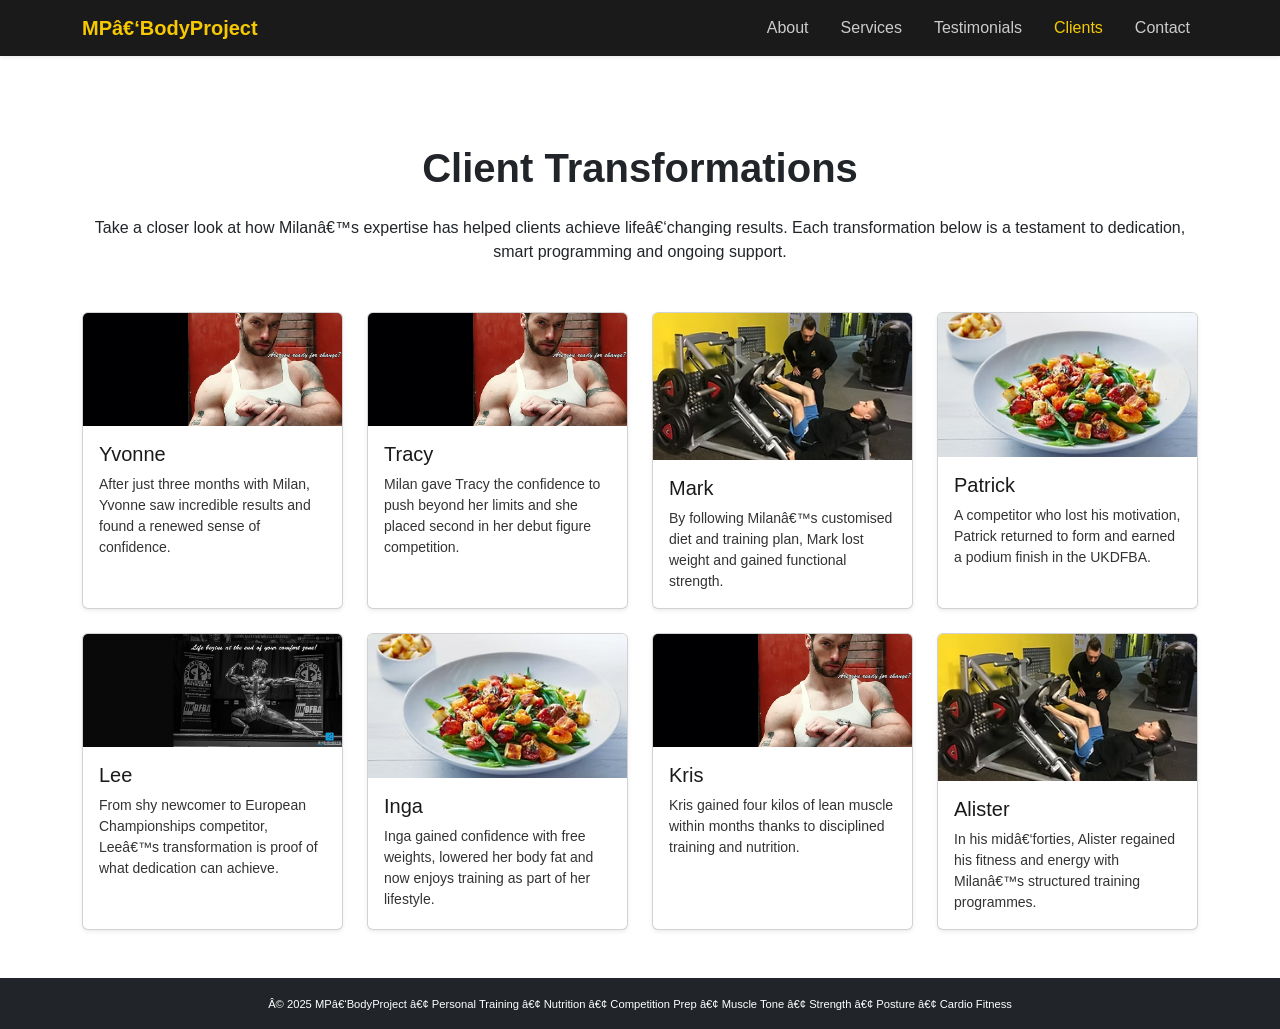
==== clients.html @ f29e5ad8 "first commit" ====
<!DOCTYPE html>
<html lang="en">
<head>
    <meta charset="UTF‑8">
    <meta name="viewport" content="width=device-width, initial-scale=1">
    <title>Client Transformations – MP‑BodyProject</title>
    <!-- Bootstrap CSS -->
    <link href="https://cdn.jsdelivr.net/npm/bootstrap@5.3.2/dist/css/bootstrap.min.css" rel="stylesheet">
    <!-- AOS for scroll animations -->
    <link href="https://cdn.jsdelivr.net/npm/aos@2.3.4/dist/aos.css" rel="stylesheet">
    <!-- Custom styles -->
    <link href="assets/css/style.css" rel="stylesheet">
</head>
<body class="d-flex flex-column min-vh-100">
    <!-- Navigation -->
    <nav class="navbar navbar-expand-lg navbar-dark bg-dark fixed-top shadow-sm">
        <div class="container">
            <a class="navbar-brand fw-bold" href="index.html">MP‑BodyProject</a>
            <button class="navbar-toggler" type="button" data-bs-toggle="collapse" data-bs-target="#navbarNavClients" aria-controls="navbarNavClients" aria-expanded="false" aria-label="Toggle navigation">
                <span class="navbar-toggler-icon"></span>
            </button>
            <div class="collapse navbar-collapse" id="navbarNavClients">
                <ul class="navbar-nav ms-auto">
                    <li class="nav-item"><a class="nav-link" href="index.html#about">About</a></li>
                    <li class="nav-item"><a class="nav-link" href="index.html#services">Services</a></li>
                    <li class="nav-item"><a class="nav-link" href="index.html#testimonials">Testimonials</a></li>
                    <li class="nav-item"><a class="nav-link active" aria-current="page" href="#">Clients</a></li>
                    <li class="nav-item"><a class="nav-link" href="contact.html">Contact</a></li>
                </ul>
            </div>
        </div>
    </nav>

    <main class="flex-grow-1 pt-5 mt-5">
        <section class="py-5">
            <div class="container" data-aos="fade-up">
                <h1 class="fw-bold mb-4 text-center">Client Transformations</h1>
                <p class="text-center mb-5">Take a closer look at how Milan’s expertise has helped clients achieve life‑changing results. Each transformation below is a testament to dedication, smart programming and ongoing support.</p>
                <div class="row g-4">
                    <!-- Transformation card 1: Yvonne -->
                    <div class="col-sm-6 col-md-3">
                        <div class="card h-100 shadow-sm">
                            <img src="assets/images/66bbb9_d7689c2e9d1e4d20831ec22fdbb1614c~mv2.avif" class="card-img-top" alt="Yvonne transformation">
                            <div class="card-body">
                                <h5 class="card-title">Yvonne</h5>
                                <p class="card-text small">After just three months with Milan, Yvonne saw incredible results and found a renewed sense of confidence.</p>
                            </div>
                        </div>
                    </div>
                    <!-- Transformation card 2: Tracy -->
                    <div class="col-sm-6 col-md-3">
                        <div class="card h-100 shadow-sm">
                            <img src="assets/images/66bbb9_d7689c2e9d1e4d20831ec22fdbb1614c~mv2 (1).avif" class="card-img-top" alt="Tracy transformation">
                            <div class="card-body">
                                <h5 class="card-title">Tracy</h5>
                                <p class="card-text small">Milan gave Tracy the confidence to push beyond her limits and she placed second in her debut figure competition.</p>
                            </div>
                        </div>
                    </div>
                    <!-- Transformation card 3: Mark Sharman -->
                    <div class="col-sm-6 col-md-3">
                        <div class="card h-100 shadow-sm">
                            <img src="assets/images/66bbb9_96997bccf5204618ac3f91ef790cc121~mv2_d_4032_3024_s_4_2.avif" class="card-img-top" alt="Mark transformation">
                            <div class="card-body">
                                <h5 class="card-title">Mark</h5>
                                <p class="card-text small">By following Milan’s customised diet and training plan, Mark lost weight and gained functional strength.</p>
                            </div>
                        </div>
                    </div>
                    <!-- Transformation card 4: Patrick -->
                    <div class="col-sm-6 col-md-3">
                        <div class="card h-100 shadow-sm">
                            <img src="assets/images/ef686bdf00b94c67abfabac1b6f36b05.avif" class="card-img-top" alt="Patrick transformation">
                            <div class="card-body">
                                <h5 class="card-title">Patrick</h5>
                                <p class="card-text small">A competitor who lost his motivation, Patrick returned to form and earned a podium finish in the UKDFBA.</p>
                            </div>
                        </div>
                    </div>
                    <!-- Transformation card 5: Lee -->
                    <div class="col-sm-6 col-md-3">
                        <div class="card h-100 shadow-sm">
                            <img src="assets/images/66bbb9_c6471c82715e4f95b6cc55f4377e9014~mv2.avif" class="card-img-top" alt="Lee transformation">
                            <div class="card-body">
                                <h5 class="card-title">Lee</h5>
                                <p class="card-text small">From shy newcomer to European Championships competitor, Lee’s transformation is proof of what dedication can achieve.</p>
                            </div>
                        </div>
                    </div>
                    <!-- Transformation card 6: Inga -->
                    <div class="col-sm-6 col-md-3">
                        <div class="card h-100 shadow-sm">
                            <img src="assets/images/ef686bdf00b94c67abfabac1b6f36b05.avif" class="card-img-top" alt="Inga transformation">
                            <div class="card-body">
                                <h5 class="card-title">Inga</h5>
                                <p class="card-text small">Inga gained confidence with free weights, lowered her body fat and now enjoys training as part of her lifestyle.</p>
                            </div>
                        </div>
                    </div>
                    <!-- Transformation card 7: Kris -->
                    <div class="col-sm-6 col-md-3">
                        <div class="card h-100 shadow-sm">
                            <img src="assets/images/66bbb9_d7689c2e9d1e4d20831ec22fdbb1614c~mv2.avif" class="card-img-top" alt="Kris transformation">
                            <div class="card-body">
                                <h5 class="card-title">Kris</h5>
                                <p class="card-text small">Kris gained four kilos of lean muscle within months thanks to disciplined training and nutrition.</p>
                            </div>
                        </div>
                    </div>
                    <!-- Transformation card 8: Alister -->
                    <div class="col-sm-6 col-md-3">
                        <div class="card h-100 shadow-sm">
                            <img src="assets/images/66bbb9_96997bccf5204618ac3f91ef790cc121~mv2_d_4032_3024_s_4_2.avif" class="card-img-top" alt="Alister transformation">
                            <div class="card-body">
                                <h5 class="card-title">Alister</h5>
                                <p class="card-text small">In his mid‑forties, Alister regained his fitness and energy with Milan’s structured training programmes.</p>
                            </div>
                        </div>
                    </div>
                </div>
            </div>
        </section>
    </main>
    <footer class="bg-dark text-white py-3 mt-auto">
        <div class="container text-center">
            <small>© 2025 MP‑BodyProject • Personal Training • Nutrition • Competition Prep • Muscle Tone • Strength • Posture • Cardio Fitness</small>
        </div>
    </footer>
    <!-- Bootstrap JS -->
    <script src="https://cdn.jsdelivr.net/npm/bootstrap@5.3.2/dist/js/bootstrap.bundle.min.js"></script>
    <!-- AOS JS -->
    <script src="https://cdn.jsdelivr.net/npm/aos@2.3.4/dist/aos.js"></script>
    <!-- Custom JS -->
    <script src="assets/js/main.js"></script>
    <script>AOS.init({ duration:800, easing:'ease-in-out', once:true });</script>
</body>
</html>
---- assets/css/style.css ----
/* Custom styling for MP‑BodyProject site */

/* Root variables for consistent colours */
:root {
    --primary-yellow: #f6c900; /* vibrant yellow matching original site */
    --dark-bg: #1a1a1a;
    --light-bg: #f8f9fa;
    --text-dark: #333;
    --text-light: #fff;
}

body {
    font-family: "Segoe UI", Tahoma, Geneva, Verdana, sans-serif;
    scroll-behavior: smooth;
}

/* Navbar */
.navbar-dark {
    background-color: var(--dark-bg) !important;
}
.navbar-brand {
    color: var(--primary-yellow) !important;
    font-weight: 700;
}
.navbar-brand:hover {
    color: #ffd633 !important;
}
.nav-link {
    color: #cccccc !important;
    margin-left: 1rem;
}
.nav-link:hover, .nav-link.active {
    color: var(--primary-yellow) !important;
}

/* Hero */
.hero-section {
    height: 80vh;
    background-size: cover;
    background-position: center;
    background-repeat: no-repeat;
    position: relative;
}
.hero-section::after {
    content: "";
    position: absolute;
    top: 0;
    left: 0;
    width: 100%;
    height: 100%;
    background: rgba(0, 0, 0, 0.45);
}
.hero-section .container {
    position: relative;
    z-index: 2;
}
/* Section headings */
section h2 {
    color: var(--dark-bg);
}

/* Hero carousel used on index with multiple images */
.hero-carousel {
    position: relative;
    height: 80vh;
    overflow: hidden;
}
.hero-carousel .carousel-item img {
    object-fit: cover;
    width: 100%;
    height: 80vh;
}
@media (max-width: 768px) {
    .hero-carousel {
        height: 60vh;
    }
    .hero-carousel .carousel-item img {
        height: 60vh;
    }
}
.hero-carousel .hero-overlay {
    position: absolute;
    top: 0;
    left: 0;
    width: 100%;
    height: 100%;
    background: rgba(0, 0, 0, 0.45);
    display: flex;
    align-items: center;
    justify-content: center;
    z-index: 2;
}

/* Service icons */
.service-icon {
    font-size: 2.5rem;
    color: var(--primary-yellow);
    margin-bottom: 0.5rem;
}

/* Federation tags */
.federation-item {
    display: inline-block;
    padding: 0.5rem 1rem;
    margin: 0.25rem;
    border: 1px solid var(--primary-yellow);
    border-radius: 0.5rem;
    font-weight: 600;
    color: var(--dark-bg);
    background-color: #ffffff;
}
/* Cards */
.card-title {
    color: var(--dark-bg);
}
.card-body p {
    color: var(--text-dark);
}

/* Testimonials */
.testimonial {
    background-color: #ffffff;
    border-color: var(--light-bg);
}
.testimonial h6 {
    color: var(--primary-yellow);
}
.testimonial p {
    font-size: 0.9rem;
    margin-bottom: 0;
    color: var(--text-dark);
}

/* Gallery */
#gallery img {
    transition: transform 0.4s ease;
}
#gallery img:hover {
    transform: scale(1.05);
}

/* Footer */
footer {
    background-color: var(--dark-bg);
    color: var(--text-light);
    font-size: 0.8rem;
}

/* Contact form */
form .form-control:focus {
    border-color: var(--primary-yellow);
    box-shadow: 0 0 0 0.2rem rgba(246, 201, 0, 0.25);
}

/* Responsive adjustments */
@media (max-width: 768px) {
    .hero-section {
        height: 60vh;
    }
    .navbar-brand {
        font-size: 1.25rem;
    }
}
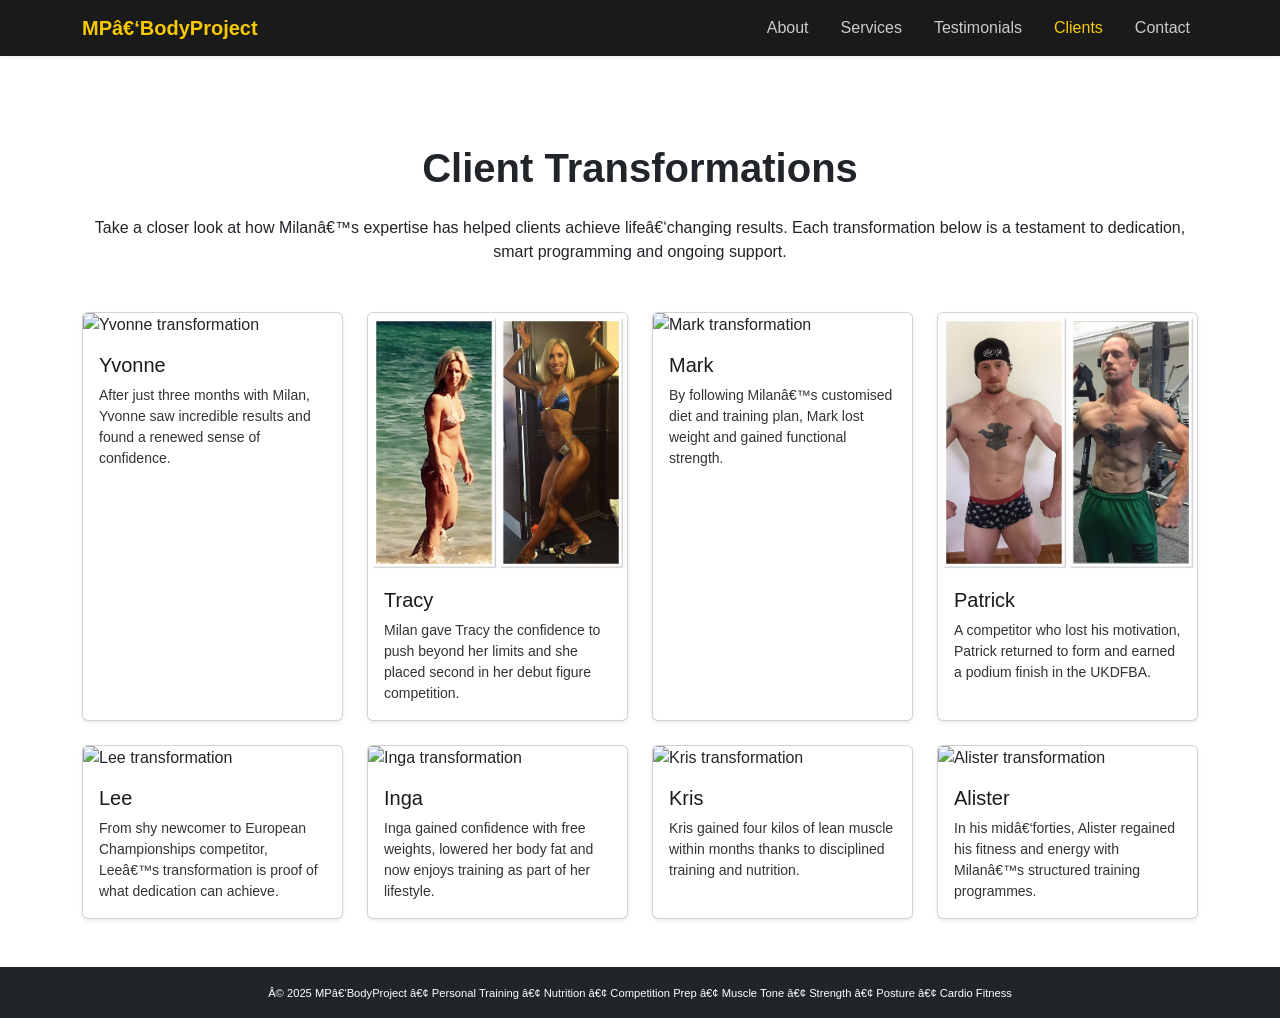
==== commit 2dc9d349: "started transformation clients photos" ====
--- a/clients.html
+++ b/clients.html
@@ -50,7 +50,7 @@
                     <!-- Transformation card 2: Tracy -->
                     <div class="col-sm-6 col-md-3">
                         <div class="card h-100 shadow-sm">
-                            <img src="assets/images/66bbb9_d7689c2e9d1e4d20831ec22fdbb1614c~mv2 (1).avif" class="card-img-top" alt="Tracy transformation">
+                            <img src="assets/images/transformations/Tracy.png" class="card-img-top" alt="Tracy transformation">
                             <div class="card-body">
                                 <h5 class="card-title">Tracy</h5>
                                 <p class="card-text small">Milan gave Tracy the confidence to push beyond her limits and she placed second in her debut figure competition.</p>
@@ -70,7 +70,7 @@
                     <!-- Transformation card 4: Patrick -->
                     <div class="col-sm-6 col-md-3">
                         <div class="card h-100 shadow-sm">
-                            <img src="assets/images/ef686bdf00b94c67abfabac1b6f36b05.avif" class="card-img-top" alt="Patrick transformation">
+                            <img src="assets/images/transformations/Patrick.png" class="card-img-top" alt="Patrick transformation">
                             <div class="card-body">
                                 <h5 class="card-title">Patrick</h5>
                                 <p class="card-text small">A competitor who lost his motivation, Patrick returned to form and earned a podium finish in the UKDFBA.</p>
--- a/assets/css/style.css
+++ b/assets/css/style.css
@@ -160,4 +160,121 @@
     .navbar-brand {
         font-size: 1.25rem;
     }
-}+}
+
+/* Font Awesome icon styling (replaces Bootstrap Icons) */
+.fa-solid,
+.fa-regular,
+.fa-brands {
+    color: var(--primary-yellow);
+    transition: color 0.3s ease, transform 0.3s ease;
+}
+
+.fa-solid:hover,
+.fa-regular:hover,
+.fa-brands:hover {
+    color: #ffd633; /* lighter yellow on hover */
+    transform: scale(1.05);
+}
+
+/* Keep your existing icon containers for layout */
+.service-icon {
+    font-size: 2.5rem;
+    color: var(--primary-yellow);
+    margin-bottom: 0.5rem;
+}
+
+/* Optional: slightly smaller social media icons in circles */
+.btn .fa-brands {
+    font-size: 1.25rem;
+    vertical-align: middle;
+}
+/* Custom Button Styles */
+.btn-custom {
+    background-color: var(--primary-yellow);
+    color: var(--dark-bg);
+    font-weight: 600;
+    border: none;
+    border-radius: 2rem;
+    padding: 0.6rem 1.5rem;
+    transition: all 0.3s ease;
+    text-transform: uppercase;
+    letter-spacing: 0.5px;
+}
+
+.btn-custom:hover,
+.btn-custom:focus {
+    background-color: #ffd633;
+    color: var(--dark-bg);
+    box-shadow: 0 0 10px rgba(246, 201, 0, 0.4);
+    transform: translateY(-2px);
+}
+
+/* Outline variant */
+.btn-custom-outline {
+    background-color: transparent;
+    color: var(--primary-yellow);
+    border: 2px solid var(--primary-yellow);
+    border-radius: 2rem;
+    font-weight: 600;
+    text-transform: uppercase;
+    padding: 0.6rem 1.5rem;
+    transition: all 0.3s ease;
+}
+
+.btn-custom-outline:hover,
+.btn-custom-outline:focus {
+    background-color: var(--primary-yellow);
+    color: var(--dark-bg);
+    box-shadow: 0 0 10px rgba(246, 201, 0, 0.4);
+    transform: translateY(-2px);
+}
+/* Dark variant – contrasts well on light backgrounds */
+.btn-custom-dark {
+    background-color: var(--dark-bg);
+    color: var(--primary-yellow);
+    font-weight: 600;
+    border: 2px solid var(--dark-bg);
+    border-radius: 2rem;
+    padding: 0.6rem 1.5rem;
+    text-transform: uppercase;
+    letter-spacing: 0.5px;
+    transition: all 0.3s ease;
+}
+
+.btn-custom-dark:hover,
+.btn-custom-dark:focus {
+    background-color: transparent;
+    color: var(--dark-bg);
+    border-color: var(--primary-yellow);
+    box-shadow: 0 0 10px rgba(246, 201, 0, 0.4);
+    transform: translateY(-2px);
+}
+/* Style inline links within paragraphs */
+p a {
+    color: var(--text-dark);
+    text-decoration: underline;
+    font-weight: 500;
+    transition: color 0.3s ease;
+}
+
+p a:hover {
+    color: var(--primary-yellow);
+    text-decoration: underline;
+}
+/* Contact and consultation link styling */
+#contact a,
+#consultation a[href^="mailto"],
+#consultation a[href^="tel"] {
+    color: var(--text-dark);
+    text-decoration: underline;
+    font-weight: 500;
+    transition: color 0.3s ease;
+}
+
+#contact a:hover,
+#consultation a[href^="mailto"]:hover,
+#consultation a[href^="tel"]:hover {
+    color: var(--primary-yellow);
+    text-decoration: underline;
+}
